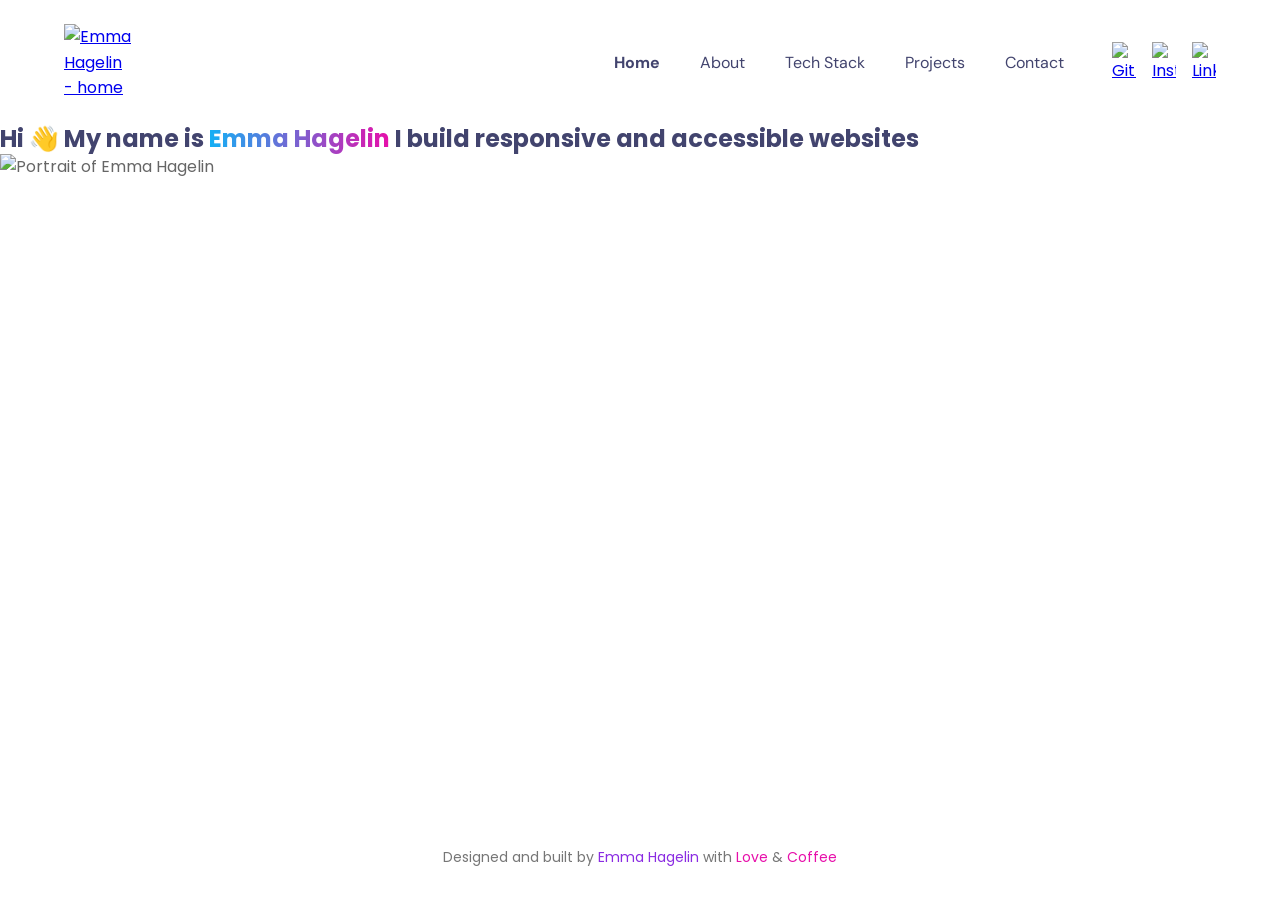
==== index.html @ 2f2ed561 "home.css" ====
<!DOCTYPE html>
<html lang="en">
<head>
    <meta charset="UTF-8">
    <meta name="viewport" content="width=device-width, initial-scale=1.0">
    <title>Emma Hagelin - Home</title>
    <link rel="preconnect" href="https://fonts.googleapis.com">
    <link rel="preconnect" href="https://fonts.gstatic.com" crossorigin>
    <link href="https://fonts.googleapis.com/css2?family=DM+Sans:wght@400;500;700&family=Poppins:wght@400;500;700&display=swap" rel="stylesheet">
    <link rel="stylesheet" href="css/base.css">
    <link rel="stylesheet" href="css/home.css">
</head>
<body>
    <header class="site-header">
        <a href="index.html" class="logo">
            <img src="images/logo.png" alt="Emma Hagelin - home" />
        </a>

        <details class="mobile-menu">
            <summary class="menu-toggle">
                <img src="images/menu.svg" alt="Meny" />
            </summary>
            <nav aria-label="Main menu">
                <ul class="nav-list">
                    <li><a href="index.html" aria-current="page">Home</a></li>
                    <li><a href="about.html">About</a></li>
                    <li><a href="tech-stack.html">Tech Stack</a></li>
                    <li><a href="portfolio.html">Projects</a></li>
                    <li><a href="contact.html">Contact</a></li>
                </ul>
            </nav>
            <ul class="social-list">
                <li>
                    <a href="https://github.com/EmmaHagelin">
                        <img src="images/github.svg" alt="Github" />
                    </a>
                </li>
                <li>
                    <a href="https://www.instagram.com/emma.hagelin/">
                        <img src="images/instagram.svg" alt="Instagram" />
                    </a>
                </li>
                <li>
                    <a href="https://www.linkedin.com/in/emma-hagelin-818945179/">
                        <img src="images/linkedin.svg" alt="LinkedIn" />
                    </a>
                </li>
            </ul>
        </details>

        
        <div class="desktop-menu">
            <nav aria-label="Main menu">
                <ul class="nav-list">
                    <li><a href="index.html" aria-current="page">Home</a></li>
                    <li><a href="about.html">About</a></li>
                    <li><a href="tech-stack.html">Tech Stack</a></li>
                    <li><a href="portfolio.html">Projects</a></li>
                    <li><a href="contact.html">Contact</a></li>
                </ul>
            </nav>

            <ul class="social-list">
                <li>
                    <a href="httwps://github.com/EmmaHagelin">
                        <img src="images/github.svg" alt="Github" />
                    </a>
                </li>
                <li>
                    <a href="https://www.instagram.com/emma.hagelin/">
                        <img src="images/instagram.svg" alt="Instagram" />
                    </a>
                </li>
                <li>
                    <a href="https://www.linkedin.com/in/emma-hagelin-818945179/">
                        <img src="images/linkedin.svg" alt="LinkedIn" />
                    </a>
                </li>
            </ul>
        </div>
    </header>

    <main>
        <section class="hero">
            <h1 class="hero-title">
                <span class="hero-line">Hi <span aria-hidden="true">👋</span></span>
                <span class="hero-line">My name is</span>
                <span class="hero-line text-gradient">Emma Hagelin</span>
                <span class="hero-line">I build responsive and accessible websites</span>
            </h1>
            <img class="hero-image" src="images/hero-image.png" alt="Portrait of Emma Hagelin" />
        </section>
    </main>

    <footer class="site-footer">
        <p>
            Designed and built by <span class="footer-name">Emma Hagelin</span>
            with <span class="footer-highlight">Love</span> &amp;
            <span class="footer-highlight">Coffee</span>
        </p>
    </footer>
</body>
</html>
---- css/base.css ----
:root {
    --color-heading: #42446e;
    --color-text:#666666;
    --color-muted: #767676;
    --color-background: #ffffff;
    --color-badge-bg: #d7ffe0;
    --color-badge-text: #018c0f;
    --gradient: linear-gradient(90deg, #13b0f5, #e70faa);
    --color-accent-purple: #8a2be2;
    --color-accent-pink: #e70faa;
}

*,
*::before,
*::after {
    box-sizing: border-box;
}

body {
    margin: 0;
    font-family: "Poppins", Arial, sans-serif;
    color: var(--color-text);
    background-color: var(--color-background);
    line-height: 1.6;
    min-height: 100vh;
    display: flex;
    flex-direction: column;
}

main {
    flex: 1;
}

img {
    display: block;
    max-width: 100%;
}

h1,
h2,
h3 {
    margin: 0;
    color: var(--color-heading);
    line-height: 1.2;
}

:focus-visible {
    outline: 3px solid #13b0f5;
    outline-offset: 3px;
}

.text-gradient {
    background: var(--gradient);
    -webkit-background-clip: text;
    background-clip: text;
    color: transparent;
}

.site-header {
    position: relative;
    display: flex;
    flex-wrap: wrap;
    justify-content: space-between;
    align-items: center;
    width: 100%;
    max-width: 1200px;
    margin: 0 auto;
    padding: 1.5rem;
}

.logo img {
    width: 70px;
}

.desktop-menu {
    display: none;
}

.mobile-menu {
    width: 100%;
}

.menu-toggle {
    position: absolute;
    top: 1.5rem;
    right: 1.5rem;
    list-style: none;
    cursor: pointer;
}

.menu-toggle::-webkit-details-marker {
    display: none;
}

.menu-toggle img {
    width: 28px;
}

.nav-list a {
    font-family: "DM Sans", Arial, sans-serif;
    color: var(--color-heading);
    text-decoration: none;
}

.nav-list a:hover {
    text-decoration: underline;
}

.nav-list,
.social-list {
    list-style: none;
    margin: 0;
    padding: 0;
    display: flex;
}

.nav-list a[aria-current="page"] {
    font-weight: 700;
}

.social-list img {
    width: 24px;
}

.mobile-menu .nav-list {
    flex-direction: column;
    align-items: center;
    gap: 0.5rem;
    margin-top: 1rem;
}

.mobile-menu .social-list{
    justify-content: space-evenly;
    margin-top: 1.5rem;
}

.site-footer {
    padding: 2rem 1.5rem;
    text-align: center;
    font-size: 0.875rem;
    color: var(--color-muted);
}

.site-footer p {
    margin: 0;
}

.footer-name {
    color: var(--color-accent-purple);
}

.footer-highlight {
    color: var(--color-accent-pink);
}

@media (min-width: 900px) {
    .mobile-menu {
        display: none;
        }


    .desktop-menu {
        display: flex;
        align-items: center;
        gap: 3rem;
    }

    .desktop-menu .nav-list {
        gap: 2.5rem;
    }

    .desktop-menu .social-list {
        gap: 1rem;
    }
}
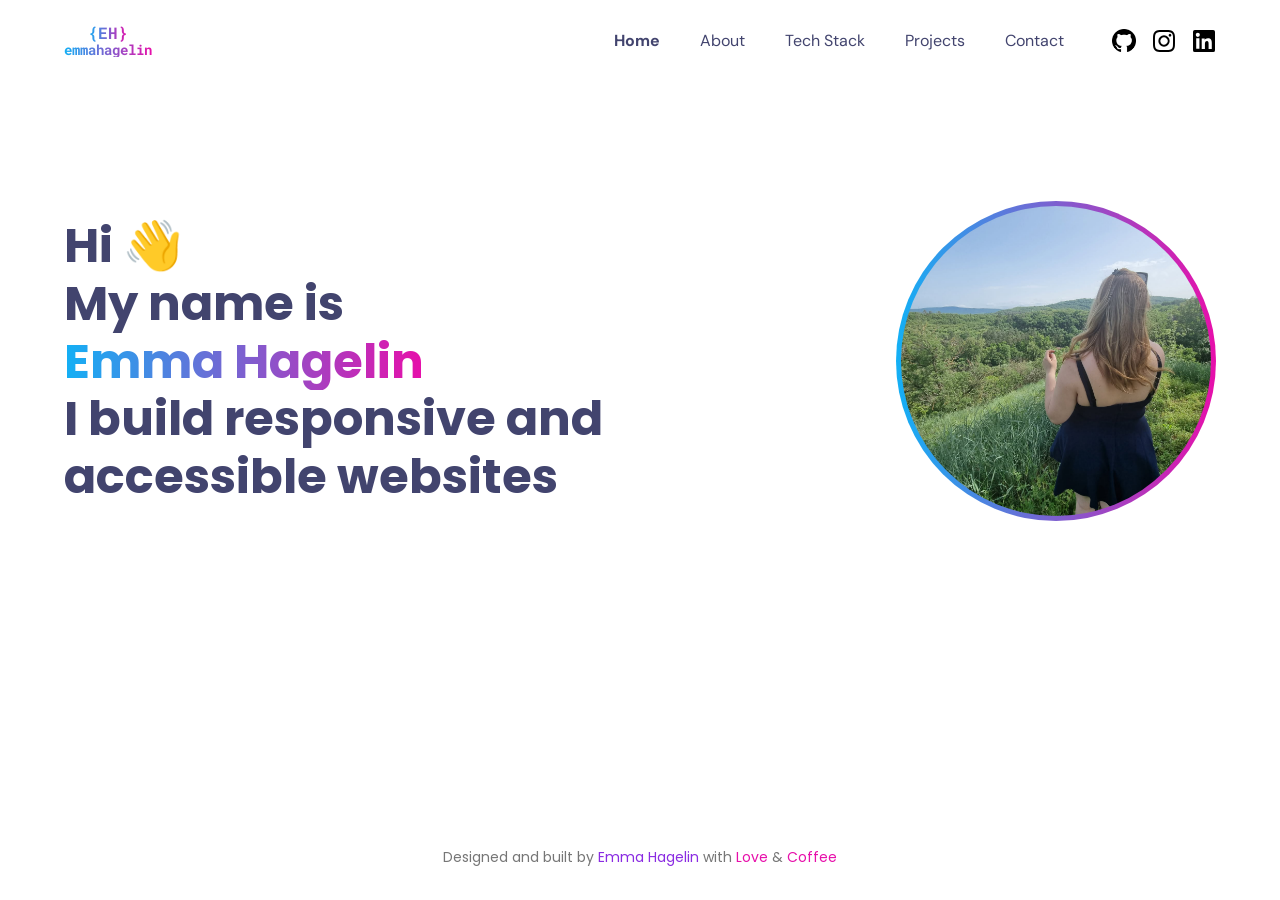
==== commit af2eba8e: "copy and added about.html" ====
--- a/index.html
+++ b/index.html
@@ -6,14 +6,17 @@
     <title>Emma Hagelin - Home</title>
     <link rel="preconnect" href="https://fonts.googleapis.com">
     <link rel="preconnect" href="https://fonts.gstatic.com" crossorigin>
-    <link href="https://fonts.googleapis.com/css2?family=DM+Sans:wght@400;500;700&family=Poppins:wght@400;500;700&display=swap" rel="stylesheet">
+    <link href="https://fonts.googleapis.com/css2?family=DM+Sans:wght@400;500;700&family=Poppins:wght@400;500;700&family=Roboto+Mono:wght@700&display=swap" rel="stylesheet">
+    
     <link rel="stylesheet" href="css/base.css">
     <link rel="stylesheet" href="css/home.css">
 </head>
 <body>
     <header class="site-header">
-        <a href="index.html" class="logo">
-            <img src="images/logo.png" alt="Emma Hagelin - home" />
+      <a href="index.html" class="logo" aria-label="Emma Hagelin - home">
+        <span class="logo-mark text-gradient">{EH}</span>
+        <span class="logo-name text-gradient">emmahagelin</span>
+      </a>
         </a>
 
         <details class="mobile-menu">
@@ -25,14 +28,14 @@
                     <li><a href="index.html" aria-current="page">Home</a></li>
                     <li><a href="about.html">About</a></li>
                     <li><a href="tech-stack.html">Tech Stack</a></li>
-                    <li><a href="portfolio.html">Projects</a></li>
+                    <li><a href="projects.html">Projects</a></li>
                     <li><a href="contact.html">Contact</a></li>
                 </ul>
             </nav>
             <ul class="social-list">
                 <li>
                     <a href="https://github.com/EmmaHagelin">
-                        <img src="images/github.svg" alt="Github" />
+                        <img src="images/github.png" alt="Github" />
                     </a>
                 </li>
                 <li>
@@ -55,7 +58,7 @@
                     <li><a href="index.html" aria-current="page">Home</a></li>
                     <li><a href="about.html">About</a></li>
                     <li><a href="tech-stack.html">Tech Stack</a></li>
-                    <li><a href="portfolio.html">Projects</a></li>
+                    <li><a href="projects.html">Projects</a></li>
                     <li><a href="contact.html">Contact</a></li>
                 </ul>
             </nav>
@@ -63,7 +66,7 @@
             <ul class="social-list">
                 <li>
                     <a href="httwps://github.com/EmmaHagelin">
-                        <img src="images/github.svg" alt="Github" />
+                        <img src="images/github.png" alt="Github" />
                     </a>
                 </li>
                 <li>
@@ -88,7 +91,7 @@
                 <span class="hero-line text-gradient">Emma Hagelin</span>
                 <span class="hero-line">I build responsive and accessible websites</span>
             </h1>
-            <img class="hero-image" src="images/hero-image.png" alt="Portrait of Emma Hagelin" />
+            <img class="hero-image" src="images/hero-image.jpg" alt="Portrait of Emma Hagelin" />
         </section>
     </main>
 
--- a/css/base.css
+++ b/css/base.css
@@ -29,6 +29,10 @@
 
 main {
     flex: 1;
+    width: 100%;
+    max-width: 1200px;
+    margin: 0 auto;
+    padding: 1.5rem;
 }
 
 img {
@@ -68,8 +72,22 @@
     padding: 1.5rem;
 }
 
-.logo img {
-    width: 70px;
+.logo {
+    display: flex;
+    flex-direction: column;
+    align-items: center;
+    font-family: "Roboto Mono", monospace;
+    font-weight: 700;
+    line-height: 1.1;
+    text-decoration: none;
+}
+
+.logomark {
+    font-size: 1.75rem;
+}
+
+.logo-name {
+    font-size: 0.9rem;
 }
 
 .desktop-menu {
--- a/css/home.css
+++ b/css/home.css
@@ -0,0 +1,40 @@
+.hero {
+    display: flex;
+    flex-direction: column;
+    gap: 2rem;
+    padding: 2rem 0;
+}
+
+.hero-title {
+    font-size: 1.75rem;
+}
+
+.hero-line {
+    display: block;
+    width: fit-content;
+}
+
+.hero-image {
+    width: 200px;
+    aspect-ratio: 1;
+    object-fit: cover;
+    border-radius: 50%;
+    padding: 5px;
+    background: var(--gradient);
+}
+
+@media (min-width: 900px) {
+    .hero {flex-direction: row;
+    justify-content: space-between;
+    align-items: center;
+    padding: 6rem 0;
+    }
+
+    .hero-title {
+        font-size: 3rem;
+    }
+
+    .hero-image {
+        width: 320px;
+    }
+}
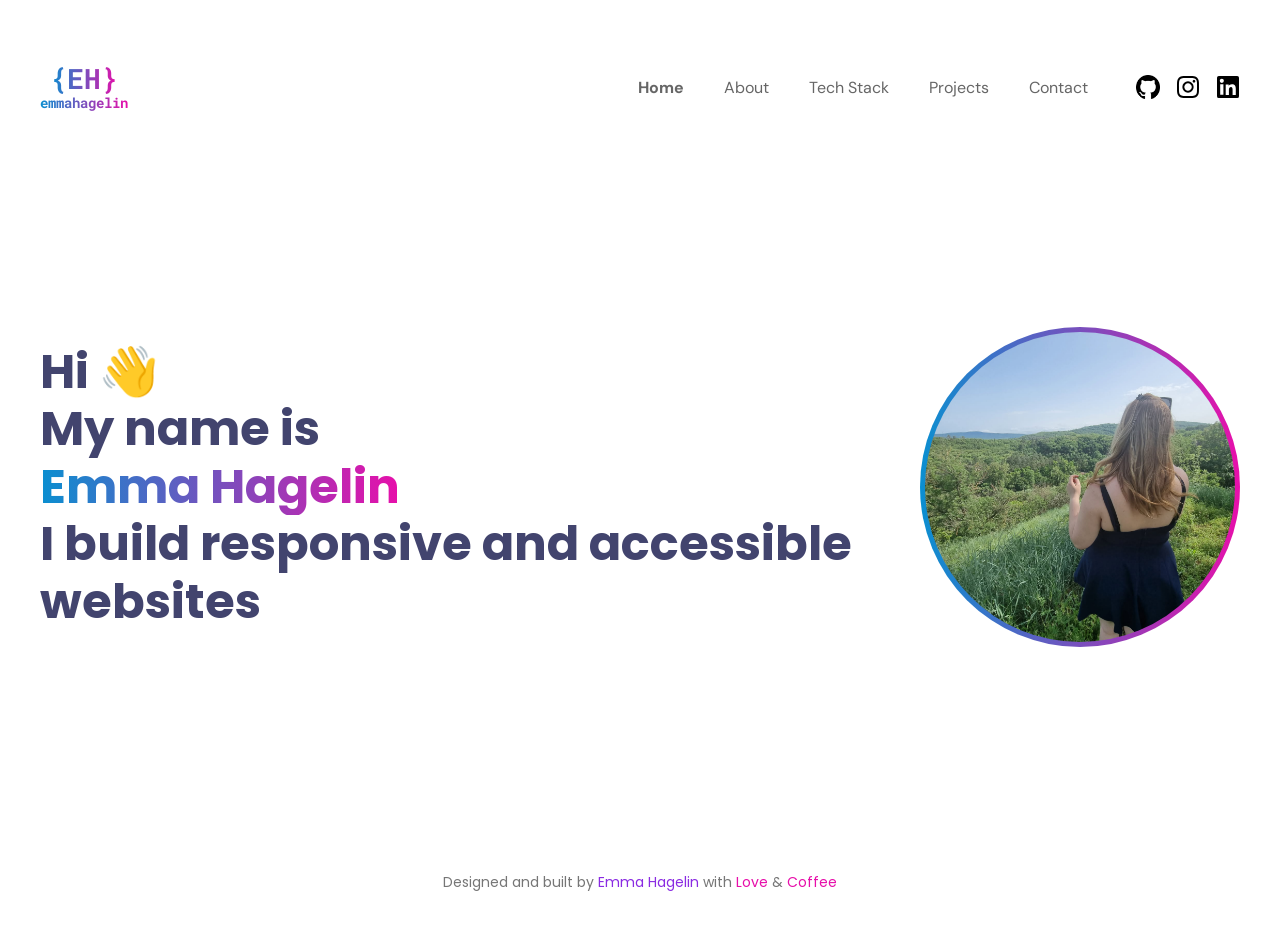
==== commit f4da4c28: "darkmode, småfix" ====
--- a/index.html
+++ b/index.html
@@ -7,21 +7,19 @@
     <link rel="preconnect" href="https://fonts.googleapis.com">
     <link rel="preconnect" href="https://fonts.gstatic.com" crossorigin>
     <link href="https://fonts.googleapis.com/css2?family=DM+Sans:wght@400;500;700&family=Poppins:wght@400;500;700&family=Roboto+Mono:wght@700&display=swap" rel="stylesheet">
-    
     <link rel="stylesheet" href="css/base.css">
     <link rel="stylesheet" href="css/home.css">
 </head>
 <body>
     <header class="site-header">
-      <a href="index.html" class="logo" aria-label="Emma Hagelin - home">
-        <span class="logo-mark text-gradient">{EH}</span>
-        <span class="logo-name text-gradient">emmahagelin</span>
-      </a>
+        <a href="index.html" class="logo" aria-label="Emma Hagelin - home">
+            <span class="logo-mark text-gradient">{EH}</span>
+            <span class="logo-name text-gradient">emmahagelin</span>
         </a>
 
         <details class="mobile-menu">
             <summary class="menu-toggle">
-                <img src="images/menu.svg" alt="Meny" />
+                <img src="images/menu.svg" alt="Menu">
             </summary>
             <nav aria-label="Main menu">
                 <ul class="nav-list">
@@ -33,25 +31,12 @@
                 </ul>
             </nav>
             <ul class="social-list">
-                <li>
-                    <a href="https://github.com/EmmaHagelin">
-                        <img src="images/github.png" alt="Github" />
-                    </a>
-                </li>
-                <li>
-                    <a href="https://www.instagram.com/emma.hagelin/">
-                        <img src="images/instagram.svg" alt="Instagram" />
-                    </a>
-                </li>
-                <li>
-                    <a href="https://www.linkedin.com/in/emma-hagelin-818945179/">
-                        <img src="images/linkedin.svg" alt="LinkedIn" />
-                    </a>
-                </li>
+                <li><a href="https://github.com/EmmaHagelin"><img src="images/github.png" alt="GitHub"></a></li>
+                <li><a href="https://www.instagram.com/emman0101/"><img src="images/instagram.svg" alt="Instagram"></a></li>
+                <li><a href="https://www.linkedin.com/in/emma-hagelin-818945179/"><img src="images/linkedin.svg" alt="LinkedIn"></a></li>
             </ul>
         </details>
 
-        
         <div class="desktop-menu">
             <nav aria-label="Main menu">
                 <ul class="nav-list">
@@ -62,23 +47,10 @@
                     <li><a href="contact.html">Contact</a></li>
                 </ul>
             </nav>
-
             <ul class="social-list">
-                <li>
-                    <a href="httwps://github.com/EmmaHagelin">
-                        <img src="images/github.png" alt="Github" />
-                    </a>
-                </li>
-                <li>
-                    <a href="https://www.instagram.com/emma.hagelin/">
-                        <img src="images/instagram.svg" alt="Instagram" />
-                    </a>
-                </li>
-                <li>
-                    <a href="https://www.linkedin.com/in/emma-hagelin-818945179/">
-                        <img src="images/linkedin.svg" alt="LinkedIn" />
-                    </a>
-                </li>
+                <li><a href="https://github.com/EmmaHagelin"><img src="images/github.png" alt="GitHub"></a></li>
+                <li><a href="https://www.instagram.com/emman0101/"><img src="images/instagram.svg" alt="Instagram"></a></li>
+                <li><a href="https://www.linkedin.com/in/emma-hagelin-818945179/"><img src="images/linkedin.svg" alt="LinkedIn"></a></li>
             </ul>
         </div>
     </header>
@@ -91,7 +63,7 @@
                 <span class="hero-line text-gradient">Emma Hagelin</span>
                 <span class="hero-line">I build responsive and accessible websites</span>
             </h1>
-            <img class="hero-image" src="images/hero-image.jpg" alt="Portrait of Emma Hagelin" />
+            <img class="hero-image" src="images/hero-image.jpg" alt="Emma Hagelin seen from behind, looking out over a green valley">
         </section>
     </main>
 
--- a/css/base.css
+++ b/css/base.css
@@ -1,15 +1,38 @@
 :root {
+    --content-width: 1248px;
     --color-heading: #42446e;
     --color-text:#666666;
     --color-muted: #767676;
     --color-background: #ffffff;
     --color-badge-bg: #d7ffe0;
-    --color-badge-text: #018c0f;
-    --gradient: linear-gradient(90deg, #13b0f5, #e70faa);
+    --gradient: linear-gradient(90deg, #0a8fd0, #e70faa);
     --color-accent-purple: #8a2be2;
     --color-accent-pink: #e70faa;
-}
-
+    --color-border: #e5e5e5;
+    --color-badge-text: #016d0c;
+    --color-focus: #0a8fd0;
+}
+/*
+@media  (prefers-color-scheme: dark) {
+    :root {
+        --color-heading: #e6e6f0;
+        --color-text: #b8b8c4;
+        --color-muted: #9a9aa6;
+        --color-background: #121218;
+        --color-border: #2e2e38;
+        --color-badge-bg: #1f3d26;
+        --color-badge-text: #a8f0b4;
+        --color-acent-purple: #c58cff;
+        --color-focus: #4cc3ff;
+        --gradient: linear-gradient(90deg, #4cc3ff, #ff5cc8)
+    }
+
+    .social-list img,
+    .menu-toggle img {
+        filter: invert(1);
+    }
+}
+*/
 *,
 *::before,
 *::after {
@@ -30,9 +53,9 @@
 main {
     flex: 1;
     width: 100%;
-    max-width: 1200px;
+    max-width: var(--content-width);
     margin: 0 auto;
-    padding: 1.5rem;
+    padding: 2.5rem 1.5rem 4rem;
 }
 
 img {
@@ -49,7 +72,7 @@
 }
 
 :focus-visible {
-    outline: 3px solid #13b0f5;
+    outline: 3px solid var(--color-focus)
     outline-offset: 3px;
 }
 
@@ -60,6 +83,8 @@
     color: transparent;
 }
 
+ /* Header */
+
 .site-header {
     position: relative;
     display: flex;
@@ -67,7 +92,7 @@
     justify-content: space-between;
     align-items: center;
     width: 100%;
-    max-width: 1200px;
+    max-width: var(--content-width);
     margin: 0 auto;
     padding: 1.5rem;
 }
@@ -82,7 +107,7 @@
     text-decoration: none;
 }
 
-.logomark {
+.logo-mark {
     font-size: 1.75rem;
 }
 
@@ -114,16 +139,6 @@
     width: 28px;
 }
 
-.nav-list a {
-    font-family: "DM Sans", Arial, sans-serif;
-    color: var(--color-heading);
-    text-decoration: none;
-}
-
-.nav-list a:hover {
-    text-decoration: underline;
-}
-
 .nav-list,
 .social-list {
     list-style: none;
@@ -132,9 +147,31 @@
     display: flex;
 }
 
+.nav-list a {
+    font-family: "DM Sans", Arial, sans-serif;
+    color: var(--color-text);
+    text-decoration: none;
+}
+
+.nav-list a:hover {
+    text-decoration: underline;
+}
+
 .nav-list a[aria-current="page"] {
     font-weight: 700;
 }
+
+.nav-list img {
+    width: 24px;
+}
+
+.social-list {
+    list-style: none;
+    margin: 0;
+    padding: 0;
+    display: flex;
+}
+
 
 .social-list img {
     width: 24px;
@@ -147,10 +184,11 @@
     margin-top: 1rem;
 }
 
-.mobile-menu .social-list{
+.mobile-menu .social-list {
     justify-content: space-evenly;
     margin-top: 1.5rem;
 }
+ /* Footer*/ 
 
 .site-footer {
     padding: 2rem 1.5rem;
@@ -171,11 +209,38 @@
     color: var(--color-accent-pink);
 }
 
+/* Gemensamma klasser */
+
+.page-intro h1 {
+    font-size: 1.75rem;
+}
+
+.page-intro p {
+    margin: 0.5rem 0 0;
+}
+
+.visually-hidden {
+    position: absolute;
+    width: 1px;
+    height: 1px;
+    margin: -1px;
+    padding: 0;
+    overflow: hidden;
+    clip: rect(0, 0, 0, 0);
+    white-space: nowrap;
+    border: 0;
+}
+
+/* Desktop */
+
 @media (min-width: 900px) {
+    .site-header {
+        padding: 4rem 1.5rem 0;
+    }
+
     .mobile-menu {
         display: none;
         }
-
 
     .desktop-menu {
         display: flex;
@@ -190,4 +255,15 @@
     .desktop-menu .social-list {
         gap: 1rem;
     }
-}
+    main { 
+        padding: 7.5rem 1.5rem 6rem;
+    }
+
+    .page-intro h1 {
+        font-size: 2.25rem;
+    }
+
+    .page-intro p {
+        margin-top: 2rem;
+    }
+}
--- a/css/home.css
+++ b/css/home.css
@@ -1,6 +1,8 @@
 .hero {
     display: flex;
-    flex-direction: column;
+    flex-direction: row;
+    align-items: center;
+    flex: 1;
     gap: 2rem;
     padding: 2rem 0;
 }
@@ -15,7 +17,7 @@
 }
 
 .hero-image {
-    width: 200px;
+    width: 350px;
     aspect-ratio: 1;
     object-fit: cover;
     border-radius: 50%;
